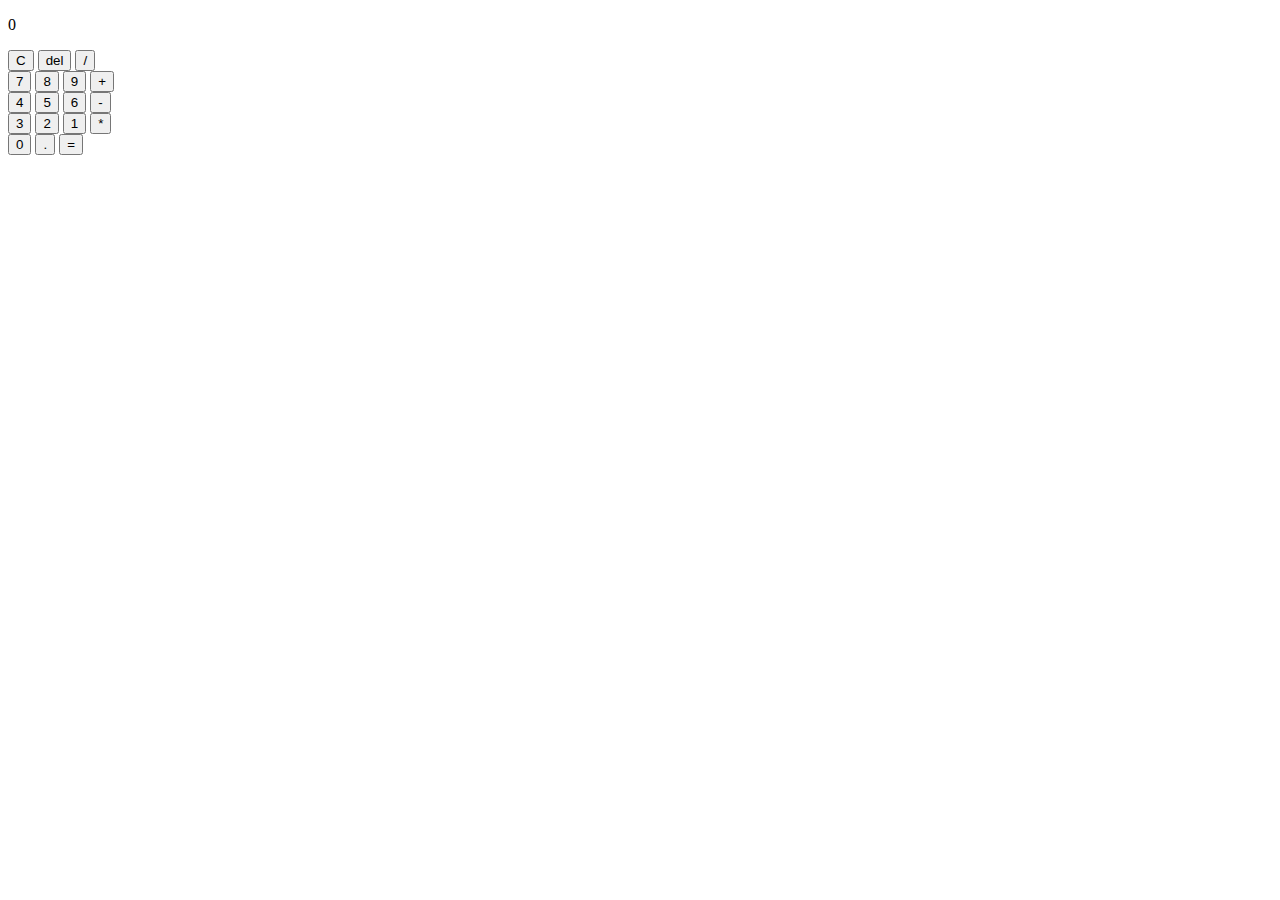
==== index.html @ dd0e70dd "Update and rename main.html to index.html" ====
<!DOCTYPE html>
<html lang="en">
    <head>
        <meta charset="UTF-8" />
        <meta http-equiv="X-UA-Compatible" content="IE=edge" />
        <meta name="viewport" content="width=device-width, initial-scale=1.0" />
        <link rel="stylesheet" href="style.css" />
        <title>Document</title>
    </head>
    <body>
        <section id="calculator">
            <section id="calculator_display">
                <p id="result">0</p>
                <p id="history"></p>
            </section>

            <section id="calculator_keys">
                <div>
                    <button class="clear">C</button>
                    <button class="delete">del</button>
                    <button class="operator">/</button>
                </div>

                <div>
                    <button class="number">7</button>
                    <button class="number">8</button>
                    <button class="number">9</button>
                    <button class="operator">+</button>
                </div>

                <div>
                    <button class="number">4</button>
                    <button class="number">5</button>
                    <button class="number">6</button>
                    <button class="operator">-</button>
                </div>

                <div>
                    <button class="number">3</button>
                    <button class="number">2</button>
                    <button class="number">1</button>
                    <button class="operator">*</button>
                </div>
                <div>
                    <button class="number">0</button>
                    <button class="decimal">.</button>
                    <button class="equal">=</button>
                </div>
            </section>
        </section>
        <script src="app.js"></script>
    </body>
</html>
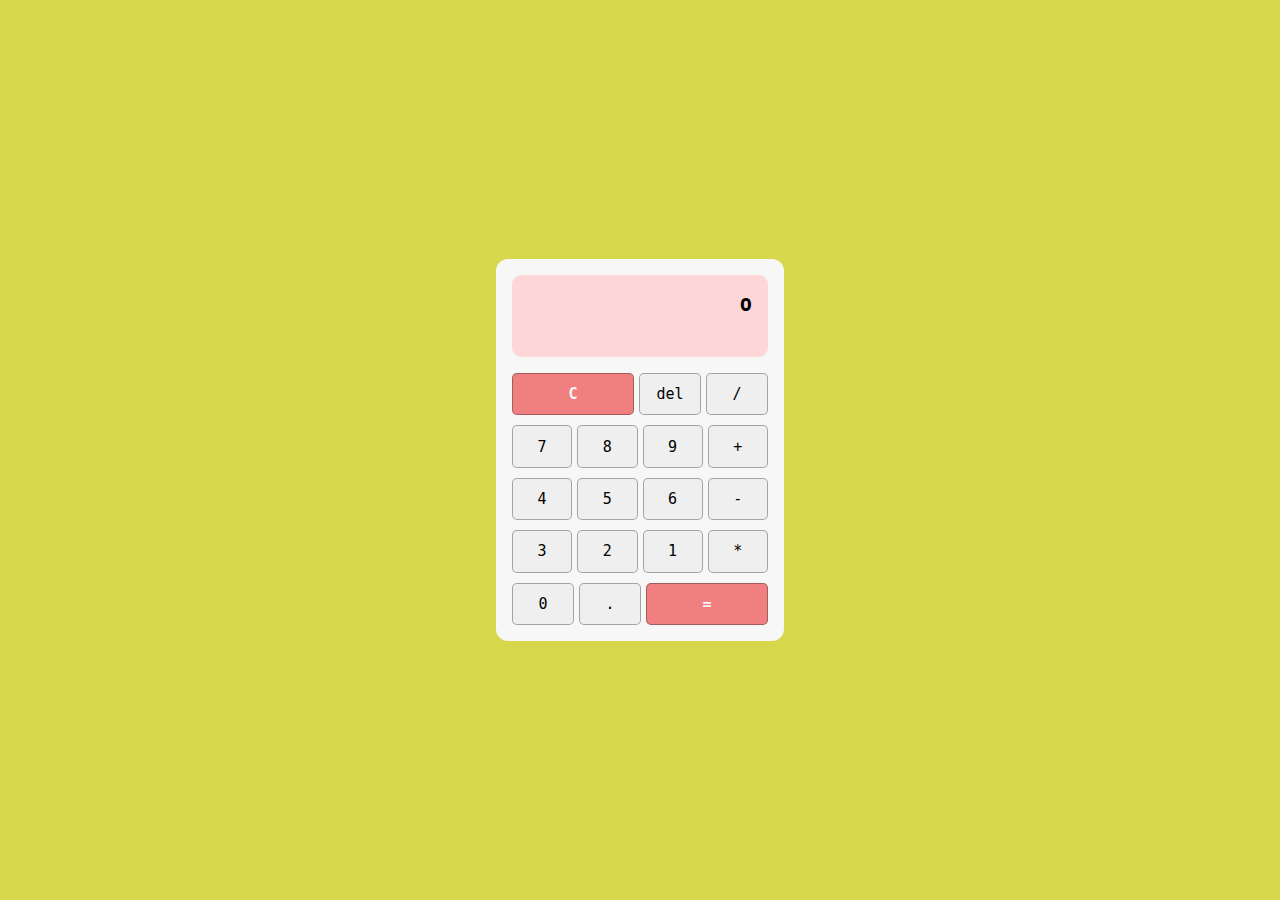
==== commit 7a14df4b: "Update index.html" ====
--- a/index.html
+++ b/index.html
@@ -5,7 +5,7 @@
         <meta http-equiv="X-UA-Compatible" content="IE=edge" />
         <meta name="viewport" content="width=device-width, initial-scale=1.0" />
         <link rel="stylesheet" href="style.css" />
-        <title>Document</title>
+        <title>calculator</title>
     </head>
     <body>
         <section id="calculator">
--- a/style.css
+++ b/style.css
@@ -0,0 +1,108 @@
+@import url(https://fonts.googleapis.com/css2?family=Poppins:wght@100;200;300;400;500;600;800;900&display=swap);
+
+* {
+    padding: 0;
+    margin: 0;
+}
+
+body {
+    font-family: 'Poppins', sans-serif;
+    height: 100vh;
+    display: flex;
+    justify-content: center;
+    align-items: center;
+    background-color: #d7d74b;
+}
+
+#calculator {
+    width: 20%;
+    background-color: #f7f7f7;
+    padding: 1rem;
+    border-radius: 12px;
+}
+
+#calculator_display {
+    display: flex;
+    flex-direction: column;
+    height: 50px;
+    padding: 1rem;
+    margin-bottom: 1rem;
+    background-color: #fdd7d7;
+    border-radius: 9px;
+    text-align: right;
+}
+
+#calculator_display #result {
+    font-size: 18px;
+    font-weight: bold;
+}
+
+#calculator_display #history {
+    font-size: 15px;
+    font-weight: 500;
+    color: #00000070;
+}
+
+#calculator_keys {
+    display: flex;
+    flex-direction: column;
+    gap: 10px;
+}
+
+#calculator_keys div:nth-child(1),
+#calculator_keys div:nth-child(2),
+#calculator_keys div:nth-child(3),
+#calculator_keys div:nth-child(4),
+#calculator_keys div:nth-child(5) {
+    display: flex;
+    gap: 5px;
+}
+#calculator_keys div:nth-child(1) button,
+#calculator_keys div:nth-child(2) button,
+#calculator_keys div:nth-child(3) button,
+#calculator_keys div:nth-child(4) button,
+#calculator_keys div:nth-child(5) button {
+    padding: .7rem 0;
+    border: 1px solid #15151557;
+    border-radius: 5px;
+    font-family: monospace;
+    font-size: 15px;
+}
+
+#calculator_keys div:nth-child(1) button:hover,
+#calculator_keys div:nth-child(2) button:hover,
+#calculator_keys div:nth-child(3) button:hover,
+#calculator_keys div:nth-child(4) button:hover,
+#calculator_keys div:nth-child(5) button:hover {
+    opacity: .6;
+    cursor: pointer;
+}
+
+#calculator_keys div:nth-child(1) .clear,
+#calculator_keys div:nth-child(5) .equal {
+    background-color: lightcoral;
+    color: #f7f7f7;
+    flex: 2;
+    font-weight: bold;
+}
+#calculator_keys div:nth-child(1) .delete,
+#calculator_keys div:nth-child(1) .operator {
+    flex: 1;
+}
+
+#calculator_keys div:nth-child(2) button,
+#calculator_keys div:nth-child(3) button,
+#calculator_keys div:nth-child(4) button {
+    flex: 1;
+}
+
+#calculator_keys div:nth-child(5) .number,
+#calculator_keys div:nth-child(5) .decimal {
+    flex: 1;
+}
+
+
+
+
+
+
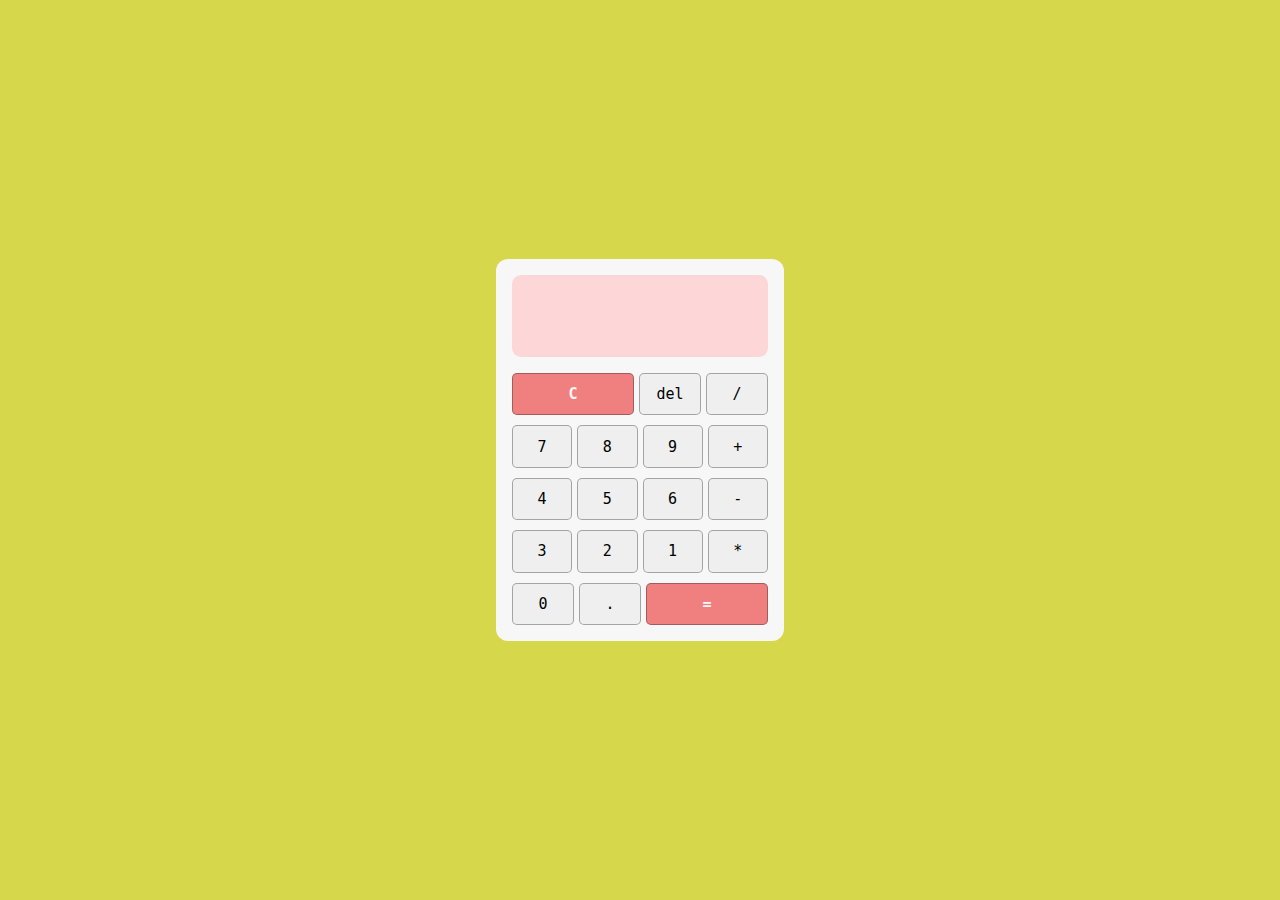
==== commit 844a11cf: "Update index.html" ====
--- a/index.html
+++ b/index.html
@@ -10,7 +10,7 @@
     <body>
         <section id="calculator">
             <section id="calculator_display">
-                <p id="result">0</p>
+                <p id="result"></p>
                 <p id="history"></p>
             </section>
 
--- a/style.css
+++ b/style.css
@@ -38,7 +38,7 @@
 }
 
 #calculator_display #history {
-    font-size: 15px;
+    font-size: 18px;
     font-weight: 500;
     color: #00000070;
 }
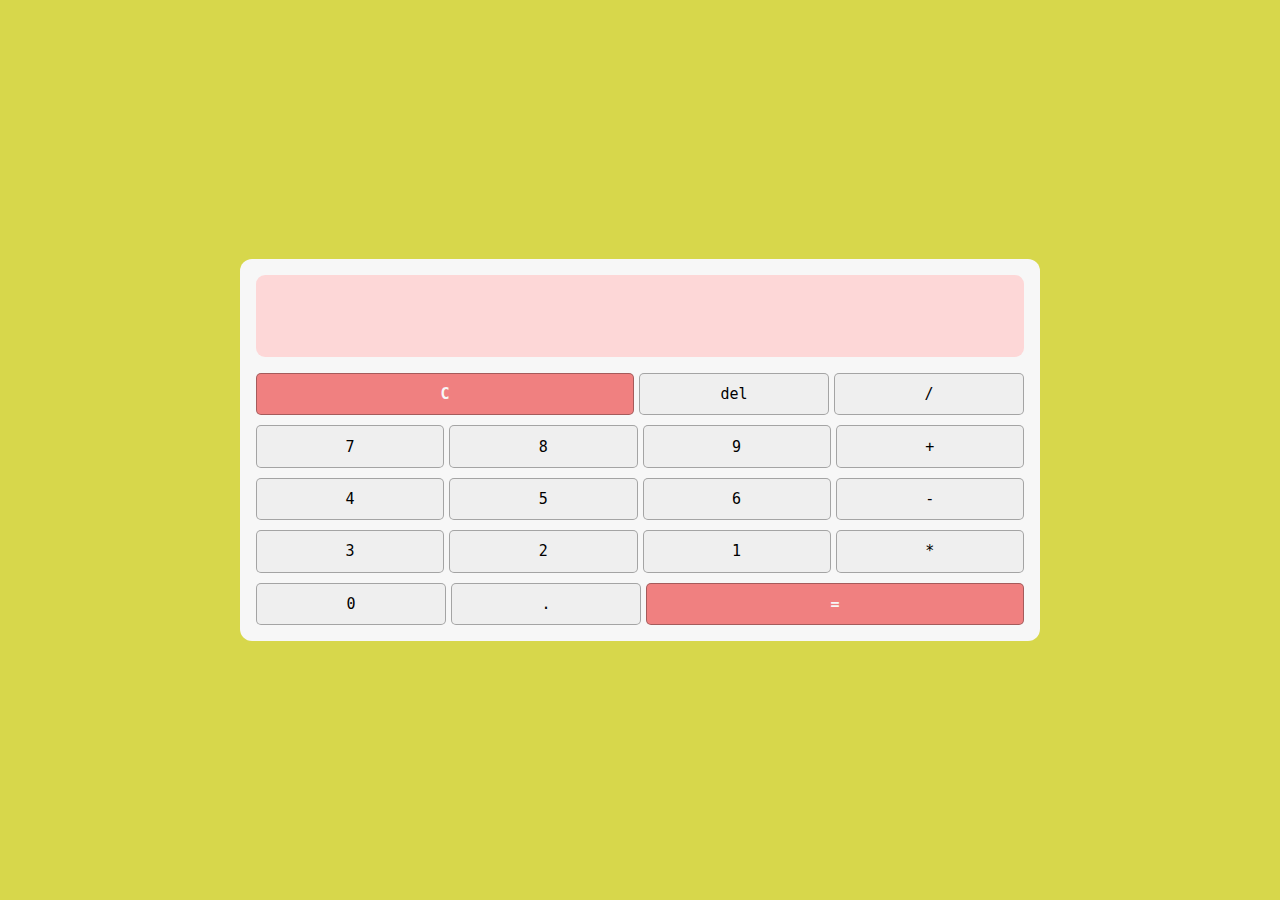
==== commit 5834bbf6: "Add files via upload" ====
--- a/index.html
+++ b/index.html
@@ -4,10 +4,12 @@
         <meta charset="UTF-8" />
         <meta http-equiv="X-UA-Compatible" content="IE=edge" />
         <meta name="viewport" content="width=device-width, initial-scale=1.0" />
+        <link rel="stylesheet" href="https://cdnjs.cloudflare.com/ajax/libs/font-awesome/6.0.0-beta3/css/all.min.css" integrity="sha512-Fo3rlrZj/k7ujTnHg4CGR2D7kSs0v4LLanw2qksYuRlEzO+tcaEPQogQ0KaoGN26/zrn20ImR1DfuLWnOo7aBA==" crossorigin="anonymous" referrerpolicy="no-referrer" />
         <link rel="stylesheet" href="style.css" />
         <title>calculator</title>
     </head>
     <body>
+        
         <section id="calculator">
             <section id="calculator_display">
                 <p id="result"></p>
@@ -48,6 +50,7 @@
                 </div>
             </section>
         </section>
+
         <script src="app.js"></script>
     </body>
 </html>
--- a/style.css
+++ b/style.css
@@ -15,7 +15,7 @@
 }
 
 #calculator {
-    width: 20%;
+    width: 60%;
     background-color: #f7f7f7;
     padding: 1rem;
     border-radius: 12px;
@@ -35,12 +35,14 @@
 #calculator_display #result {
     font-size: 18px;
     font-weight: bold;
+    height: 25px;
 }
 
 #calculator_display #history {
     font-size: 18px;
     font-weight: 500;
     color: #00000070;
+    height: 25px;
 }
 
 #calculator_keys {
@@ -100,9 +102,3 @@
 #calculator_keys div:nth-child(5) .decimal {
     flex: 1;
 }
-
-
-
-
-
-
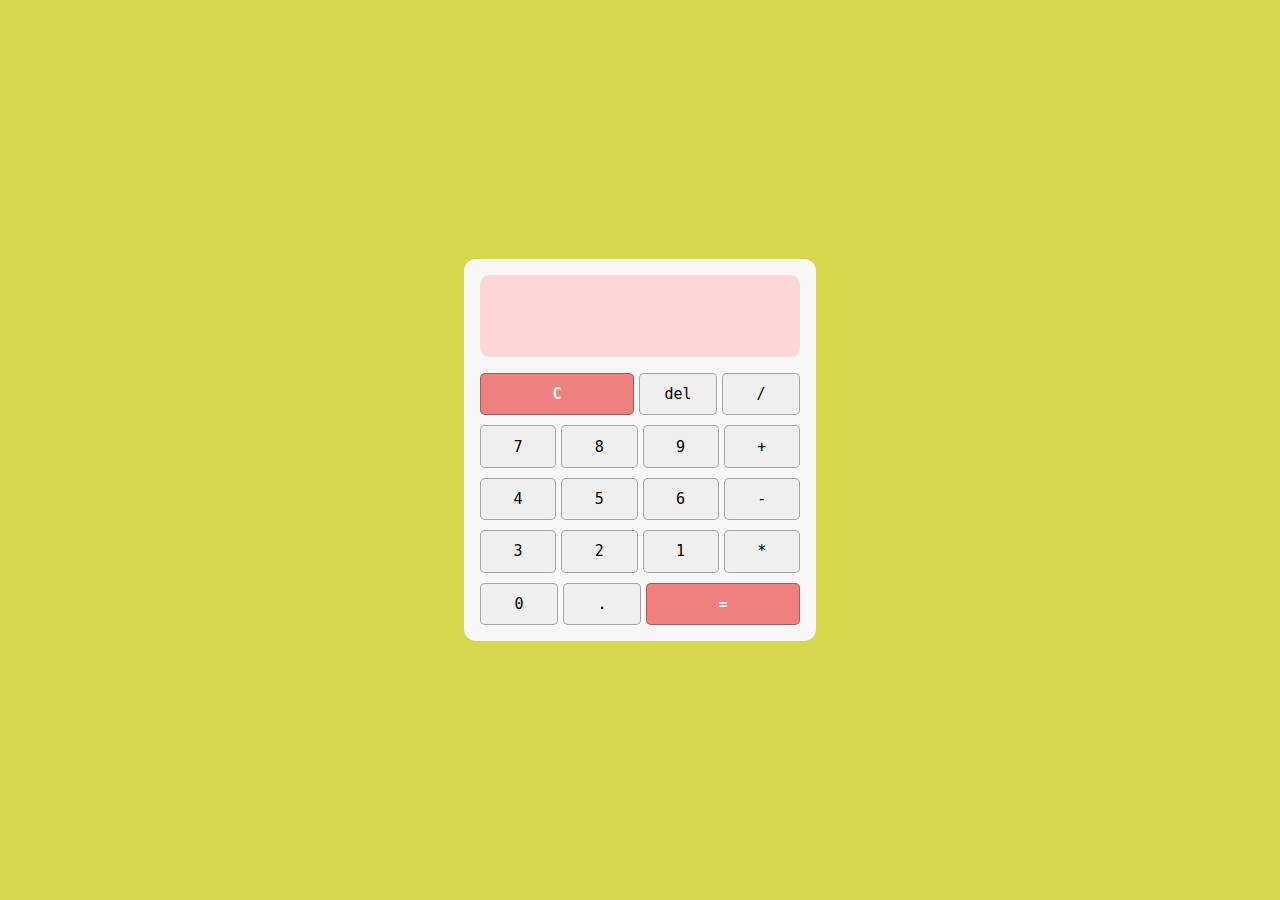
==== commit bf8434a1: "Update index.html" ====
--- a/index.html
+++ b/index.html
@@ -12,7 +12,7 @@
         
         <section id="calculator">
             <section id="calculator_display">
-                <p id="result"></p>
+                <p id="display"></p>
                 <p id="history"></p>
             </section>
 
--- a/style.css
+++ b/style.css
@@ -15,7 +15,7 @@
 }
 
 #calculator {
-    width: 60%;
+    width: 25%;
     background-color: #f7f7f7;
     padding: 1rem;
     border-radius: 12px;
